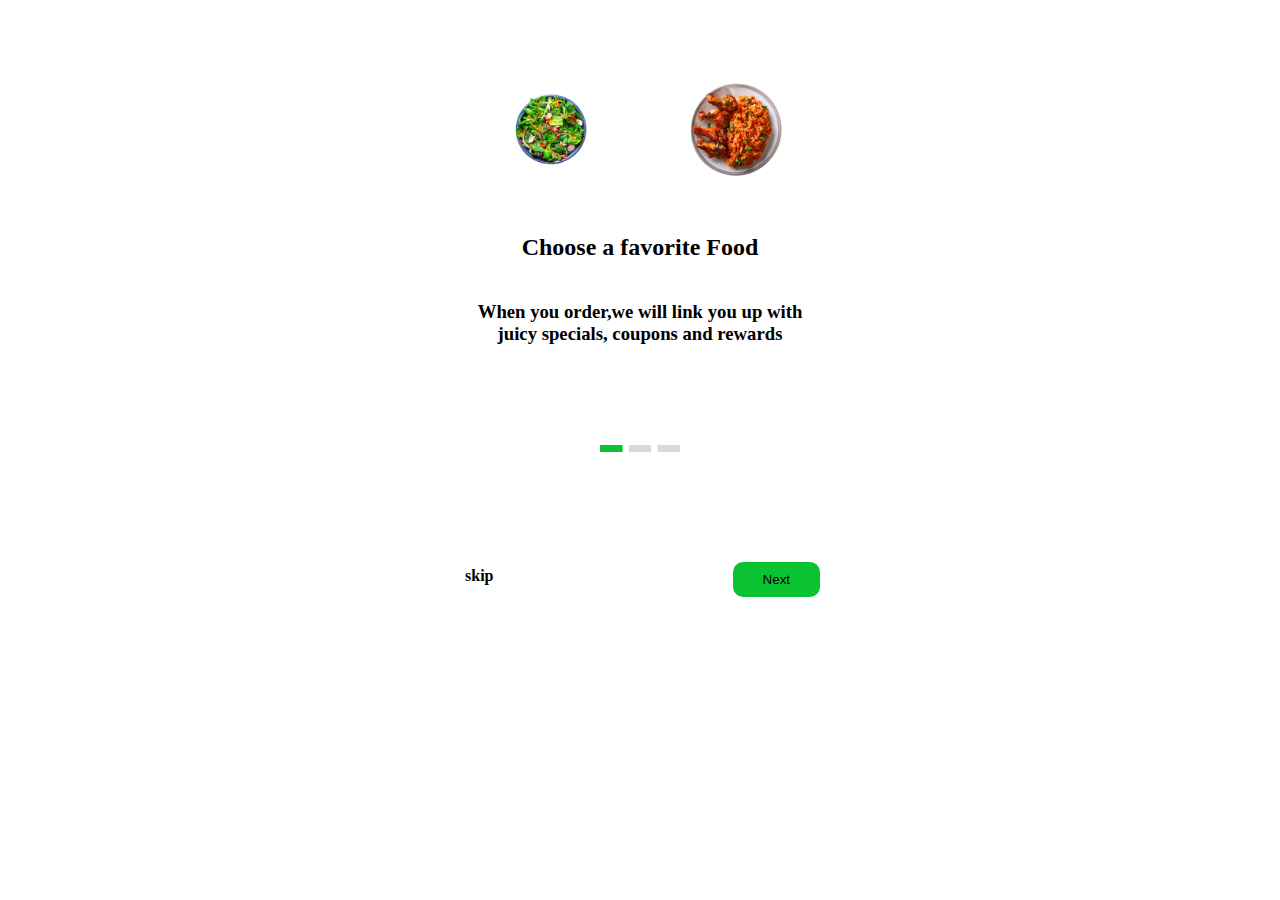
==== index.html @ ec7e25ed "first commit" ====
<!DOCTYPE html>
<html lang="en">
<head>
    <meta charset="UTF-8">
    <meta http-equiv="X-UA-Compatible" content="IE=edge">
    <meta name="viewport" content="width=device-width, initial-scale=1.0">
    <link rel="stylesheet" href="style.css">
    <title>D Food's Place</title>
</head>
<body>
    <main>
        <div class="veggies-meat">
            <div class="veggies">
                <img src="images/veggies.png.png" alt="" width="150px">
            </div>
            <div class="meat">
                <img src="images/meat.png.png" alt="" width="150px">
            </div>
        </div>
        <div class="fav">
            <h2 class="head-two">Choose a favorite Food</h2>
        </div>
<div class="order">
    <h3 class="head-three">When you order,we will link you up with juicy specials, coupons and rewards </h3>
</div>
<div class="scroll">
    <img src="images/Scroll Icon.png" alt="" width="80px">
</div>
<div class="buttons">
    <div class="skip">
        <h2 class="skip-button">skip</h2>
    </div>
    <div class="button">
        <button><a href="swift-delivery.html">Next</a></button>
    </div>
</div>
    </main>
</body>
</html>
---- style.css ----
*{
    margin: 0;
    padding: 0;
    box-sizing: border-box;
}
/*.preloader{
    background-color:#0AC232;
}*/
body{
width: 100%;
}
main{
    width:100%;
    margin: auto;
    max-width: 400px;
      min-height: 100vh;
  

}
.veggies-meat{
    padding-top: 5rem;
    padding-bottom: 30px;
    padding-right: 20px;
    padding-left: 20px;
    display: flex;
    align-items: center;
    justify-content: center;
}
.head-two{
    text-align: center;
    padding: 20px;
}
.head-three{
    text-align: center;
    padding: 20px;
}
.scroll{
    display: flex;
    justify-content: center;
    align-items: center;
    padding-top: 80px;
    padding-bottom: 60px;
}
.buttons{
    display: flex;
    justify-content: space-between;
    padding-top: 50px;
    padding-left: 20px;
    padding-right: 20px;
    padding-bottom: 30px;
}
 button{
    border: none;
    border-radius: 10px;
    margin-left: 10px;
    padding: 10px 30px;
    background-color: #0AC232;
    text-align: center;
    color:#000;
    cursor: pointer;
}
.skip-button{
    padding: 5px;
    font-size: 16px;
}
a{
    text-decoration: none;
    color: #000;
}
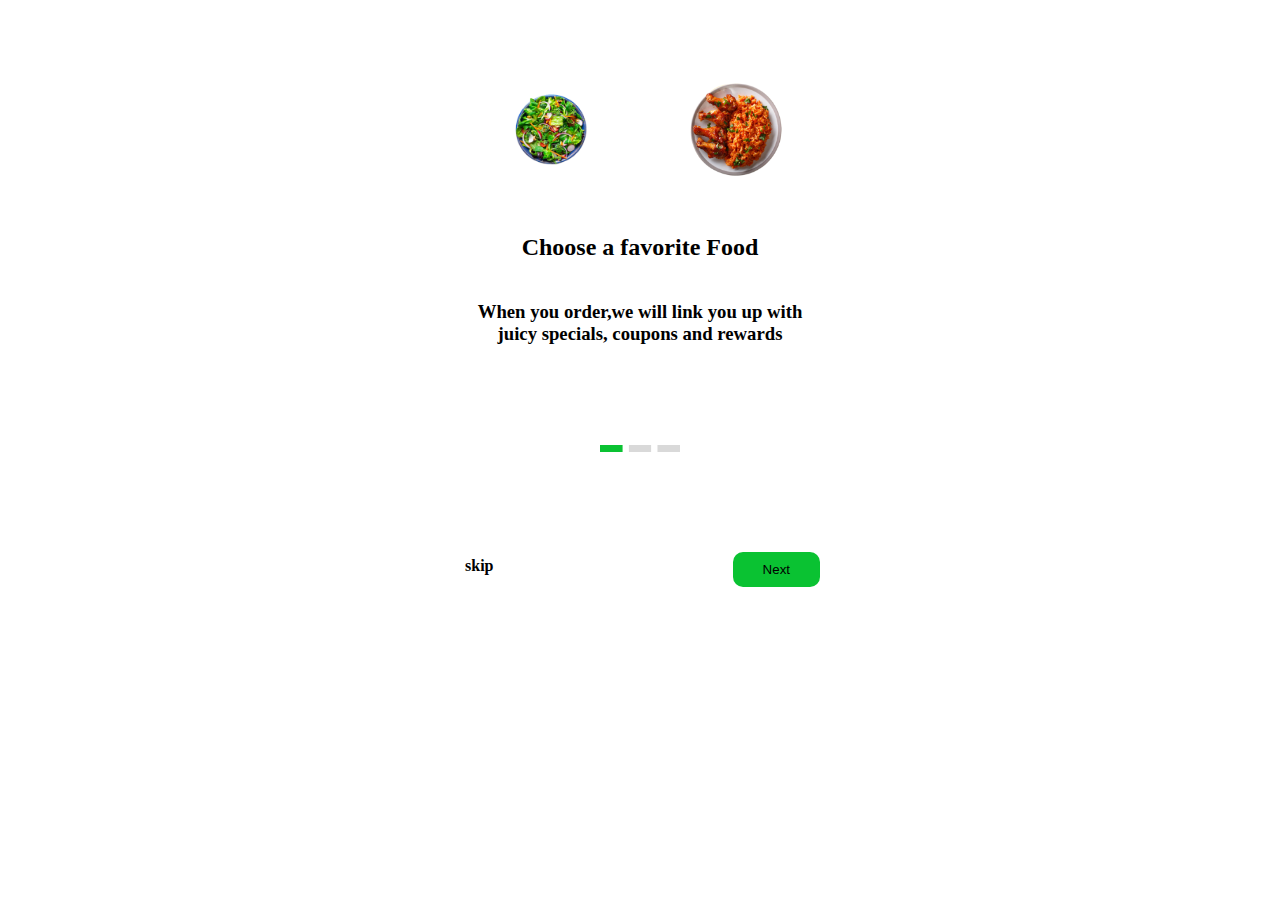
==== commit 123a0363: "made some changes" ====
--- a/index.html
+++ b/index.html
@@ -1,39 +1,48 @@
 <!DOCTYPE html>
 <html lang="en">
-<head>
-    <meta charset="UTF-8">
-    <meta http-equiv="X-UA-Compatible" content="IE=edge">
-    <meta name="viewport" content="width=device-width, initial-scale=1.0">
-    <link rel="stylesheet" href="style.css">
+  <head>
+    <meta charset="UTF-8" />
+    <meta http-equiv="X-UA-Compatible" content="IE=edge" />
+    <meta name="viewport" content="width=device-width, initial-scale=1.0" />
+    <link rel="stylesheet" href="style.css" />
+    <link rel="preconnect" href="https://fonts.googleapis.com" />
+    <link rel="preconnect" href="https://fonts.gstatic.com" crossorigin />
+    <link
+      href="https://fonts.googleapis.com/css2?family=Poppins:wght@400;500;700;900&display=swap"
+      rel="stylesheet"
+    />
     <title>D Food's Place</title>
-</head>
-<body>
+  </head>
+  <body>
     <main>
-        <div class="veggies-meat">
-            <div class="veggies">
-                <img src="images/veggies.png.png" alt="" width="150px">
-            </div>
-            <div class="meat">
-                <img src="images/meat.png.png" alt="" width="150px">
-            </div>
+      <div class="veggies-meat">
+        <div class="veggies">
+          <img src="images/veggies.png.png" alt="" width="150px" />
         </div>
-        <div class="fav">
-            <h2 class="head-two">Choose a favorite Food</h2>
+        <div class="meat">
+          <img src="images/meat.png.png" alt="" width="150px" />
         </div>
-<div class="order">
-    <h3 class="head-three">When you order,we will link you up with juicy specials, coupons and rewards </h3>
-</div>
-<div class="scroll">
-    <img src="images/Scroll Icon.png" alt="" width="80px">
-</div>
-<div class="buttons">
-    <div class="skip">
-        <h2 class="skip-button">skip</h2>
-    </div>
-    <div class="button">
-        <button><a href="swift-delivery.html">Next</a></button>
-    </div>
-</div>
+      </div>
+      <div class="fav">
+        <h2 class="head-two">Choose a favorite Food</h2>
+      </div>
+      <div class="order">
+        <h3 class="head-three">
+          When you order,we will link you up with juicy specials, coupons and
+          rewards
+        </h3>
+      </div>
+      <div class="scroll">
+        <img src="images/Scroll Icon.png" alt="" width="80px" />
+      </div>
+      <div class="buttons">
+        <div class="skip">
+          <h2 class="skip-button">skip</h2>
+        </div>
+        <div class="button">
+          <button><a href="swift-delivery.html">Next</a></button>
+        </div>
+      </div>
     </main>
-</body>
-</html>+  </body>
+</html>
--- a/style.css
+++ b/style.css
@@ -44,7 +44,7 @@
 .buttons{
     display: flex;
     justify-content: space-between;
-    padding-top: 50px;
+    padding-top: 40px;
     padding-left: 20px;
     padding-right: 20px;
     padding-bottom: 30px;
